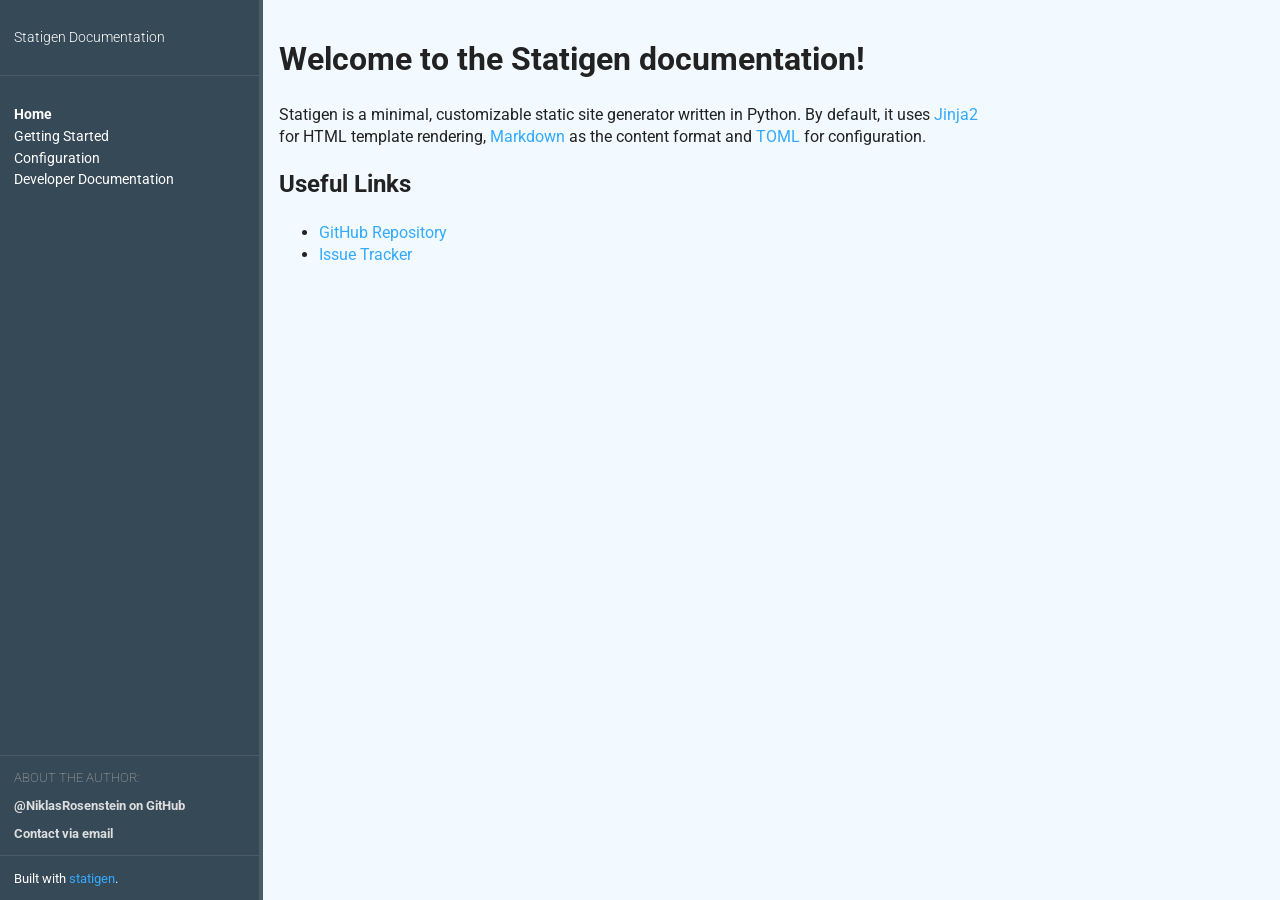
==== index.html @ b5ecdfa7 "inital commit" ====
<!DOCTYPE html>
<html>
  <head>
    <meta charset="utf8">
    <title>Home</title>
    <link href="static/style.css" rel="stylesheet">
  </head>
  <body>
    
    <div class="sidebar">
      <div class="title">
        <p><a href="index.html">Statigen Documentation</a></p>
      </div>
      <hr/>
      <div class="toc">
        
    <ul>
      
      <li><a class="active" href="index.html">Home</a></li>
      
    <ul>
      
    </ul>
    
      
      <li><a class="" href="getting-started.html">Getting Started</a></li>
      
    <ul>
      
    </ul>
    
      
      <li><a class="" href="config.html">Configuration</a></li>
      
    <ul>
      
    </ul>
    
      
      <li><a class="" href="developer.html">Developer Documentation</a></li>
      
    <ul>
      
    </ul>
    
      
    </ul>
    
      </div>
      
        <hr/>
        <div class="author">
          <p class="subtitle">About the author:</p>
          
          <a href="https://github.com/NiklasRosenstein">@NiklasRosenstein on GitHub</a>
          
          
          <a href="mailto:rosensteinniklas@gmail.com">Contact via email</a>
          
        </div>
      
      <hr/>
      <div class="statigen-notice">Built with <a href="https://github.com/NiklasRosenstein/statigen">statigen</a>.</div>
    </div>
    <div class="content">
      <div class="content-inner">
        
        <h1>Welcome to the Statigen documentation!</h1>
<p>Statigen is a minimal, customizable static site generator written in Python.
By default, it uses <a href="http://jinja.pocoo.org/">Jinja2</a> for HTML template rendering, <a href="https://daringfireball.net/projects/markdown/">Markdown</a> as the
content format and <a href="https://github.com/toml-lang/toml">TOML</a> for configuration.</p>
<h2>Useful Links</h2>
<ul>
<li><a href="https://github.com/NiklasRosenstein/statigen">GitHub Repository</a></li>
<li><a href="https://github.com/NiklasRosenstein/statigen/issues">Issue Tracker</a></li>
</ul>
      </div>
    </div>
  </body>
</html>
---- static/style.css ----
@import url('https://fonts.googleapis.com/css?family=Roboto:300,400,700');

html {
  display: flex;
  flex-direction: column;
  font-family: "Roboto";
  min-height: 100%;
}
body {
  margin: 0;
  padding: 0;
  flex: 1;
}
body {
  display: flex;
}
a {
  color: #3af;
  text-decoration: none;
}
table {
  border-collapse: collapse;
}
table th {
  color: #444;
  background-color: white;
}
table tr {
  background-color: #f8f8f8;
}
table tr:nth-child(odd) {
  background-color: #efefef;
}
table th, table td {
  padding: 0.2em 1em;
  border: 1px solid gray;
}

.sidebar {
  display: flex;
  flex-direction: column;
  width: 230px;
  padding: 1em;
  background-color: #364957;
  color: white;
  font-size: 90%;
}
.sidebar .title a {
  font-weight: 300;
  color: inherit;
}
.toc {
  flex: 1;
}
.toc a {
  color: inherit;
  line-height: 1.5;
}
.toc > ul {
  padding-left: 0;
}
.toc ul ul {
  padding-left: 1em;
}
.toc ul ul li {
  color: #ccc;
  font-weight: 300;
}
.toc ul li {
  list-style: none;
}
.toc ul li a.active {
  font-weight: bold;
}
.sidebar .statigen-notice {
  font-size: 90%;
}
.sidebar .statigen-notice a {
  color: #3af;
}
.sidebar hr {
  margin: 1em -1em;
  display: block;
  border: none;
  border-top: 1px solid rgba(255, 255, 255, .1);
}
.sidebar .author {
  font-size: 90%;
}
.sidebar .author .subtitle {
  margin-top: 0;
  color: #999;
  font-weight: 200;
  text-transform: uppercase;
}
.sidebar .author > a {
  display: block;
  margin-top: 1em;
  color: #ddd;
  font-weight: bold;
}
.content {
  flex: 1;
  background-color: #f2faff;
  padding: 1em;
  color: #222;
  line-height: 1.4;
  border-left: 4px solid #4a5c68;
}
.content-inner {
  max-width: 700px;
}
.content p > code, .content li > code, .content td > code, .content th > code {
  background-color: #deeffc;
  padding: 0.2em;
}
.content pre {
  color: white;
  background-color: #364957;
  padding: 1em;
  border-top: 3px solid #3af;
  border-radius: 0 0 5px 5px;
}
.content blockquote {
  border-left: 3px solid #3af;
  margin: 0;
  padding: 1px 0em 1px 1em;
  background-color: #d7eeff;
  display: block;
  border-radius: 0px 5px 5px 0;
}
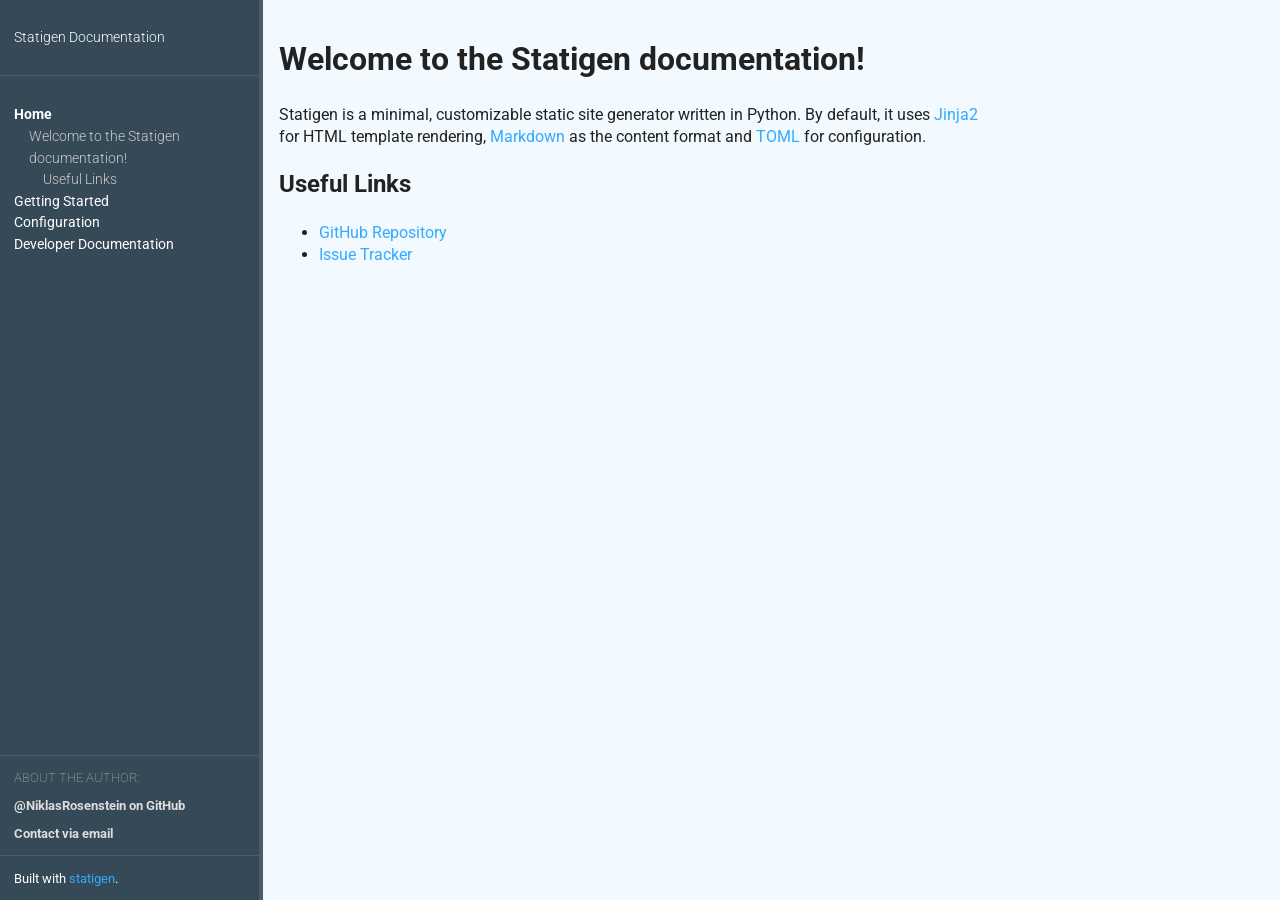
==== commit 1991d98f: "update" ====
--- a/index.html
+++ b/index.html
@@ -4,10 +4,12 @@
     <meta charset="utf8">
     <title>Home</title>
     <link href="static/style.css" rel="stylesheet">
+    <link href="static/pygments.css" rel="stylesheet">
   </head>
   <body>
     
     <div class="sidebar">
+      
       <div class="title">
         <p><a href="index.html">Statigen Documentation</a></p>
       </div>
@@ -18,12 +20,16 @@
       
       <li><a class="active" href="index.html">Home</a></li>
       
+        <div class="toc"><ul><li><a href="#Welcome-to-the-Statigen-documentation">Welcome to the Statigen documentation!</a><ul><li><a href="#Useful-Links">Useful Links</a></li></ul></li></ul></div>
+      
+      
     <ul>
       
     </ul>
     
       
       <li><a class="" href="getting-started.html">Getting Started</a></li>
+      
       
     <ul>
       
@@ -32,12 +38,14 @@
       
       <li><a class="" href="config.html">Configuration</a></li>
       
+      
     <ul>
       
     </ul>
     
       
       <li><a class="" href="developer.html">Developer Documentation</a></li>
+      
       
     <ul>
       
@@ -65,15 +73,15 @@
     <div class="content">
       <div class="content-inner">
         
-        <h1>Welcome to the Statigen documentation!</h1>
+        <h1 id="Welcome-to-the-Statigen-documentation">Welcome to the Statigen documentation!</h1>
 <p>Statigen is a minimal, customizable static site generator written in Python.
 By default, it uses <a href="http://jinja.pocoo.org/">Jinja2</a> for HTML template rendering, <a href="https://daringfireball.net/projects/markdown/">Markdown</a> as the
-content format and <a href="https://github.com/toml-lang/toml">TOML</a> for configuration.</p>
-<h2>Useful Links</h2>
+content format and <a href="https://github.com/toml-lang/toml">TOML</a> for configuration.</p><h2 id="Useful-Links">Useful Links</h2>
 <ul>
-<li><a href="https://github.com/NiklasRosenstein/statigen">GitHub Repository</a></li>
-<li><a href="https://github.com/NiklasRosenstein/statigen/issues">Issue Tracker</a></li>
-</ul>
+<li><a href="https://github.com/NiklasRosenstein/statigen">GitHub Repository</a>
+</li>
+<li><a href="https://github.com/NiklasRosenstein/statigen/issues">Issue Tracker</a>
+</li></ul>
       </div>
     </div>
   </body>
--- a/static/style.css
+++ b/static/style.css
@@ -21,7 +21,7 @@
 table {
   border-collapse: collapse;
 }
-table th {
+table th, thead td {
   color: #444;
   background-color: white;
 }
@@ -115,7 +115,7 @@
   padding: 0.2em;
 }
 .content pre {
-  color: white;
+  color: #deeaed;
   background-color: #364957;
   padding: 1em;
   border-top: 3px solid #3af;
@@ -128,4 +128,25 @@
   background-color: #d7eeff;
   display: block;
   border-radius: 0px 5px 5px 0;
-}+}
+.content .admonition {
+  background-color: #364957;
+  padding: .5em;
+  border-top: 3px solid #3af;
+  margin-top: 1em;
+  margin-bottom: 1em;
+  color: white;
+  border-radius: 0 0 5px 5px;
+}
+.content .admonition .admonition-title {
+  font-weight: bold;
+}
+.content .admonition code {
+  background-color: rgba(255, 255, 255, 0.1);
+}
+.content .admonition.warn {
+  border-color: #ad0a0a;
+}
+.content .admonition.todo {
+  border-color: #cc8c1c;
+}
--- a/static/pygments.css
+++ b/static/pygments.css
@@ -0,0 +1,60 @@
+.hll { background-color: #ffffcc }
+.c { color: #95a5a6 } /* Comment */
+.err { color: #a61717 } /* Error */
+.k { color: #728E00 } /* Keyword */
+.n { color: #deeaed } /* Name */
+.o { color: #728E00 } /* Operator */
+.ch { color: #95a5a6 } /* Comment.Hashbang */
+.cm { color: #95a5a6 } /* Comment.Multiline */
+.cp { color: #728E00 } /* Comment.Preproc */
+.cpf { color: #95a5a6 } /* Comment.PreprocFile */
+.c1 { color: #95a5a6 } /* Comment.Single */
+.cs { color: #95a5a6 } /* Comment.Special */
+.kc { color: #00979D } /* Keyword.Constant */
+.kd { color: #728E00 } /* Keyword.Declaration */
+.kn { color: #728E00 } /* Keyword.Namespace */
+.kp { color: #00979D } /* Keyword.Pseudo */
+.kr { color: #00979D } /* Keyword.Reserved */
+.kt { color: #00979D } /* Keyword.Type */
+.m { color: #8A7B52 } /* Literal.Number */
+.s { color: #7F8C8D } /* Literal.String */
+.na { color: #deeaed } /* Name.Attribute */
+.nb { color: #728E00 } /* Name.Builtin */
+.nc { color: #deeaed } /* Name.Class */
+.no { color: #deeaed } /* Name.Constant */
+.nd { color: #deeaed } /* Name.Decorator */
+.ni { color: #deeaed } /* Name.Entity */
+.ne { color: #deeaed } /* Name.Exception */
+.nf { color: #D35400 } /* Name.Function */
+.nl { color: #deeaed } /* Name.Label */
+.nn { color: #deeaed } /* Name.Namespace */
+.nx { color: #728E00 } /* Name.Other */
+.py { color: #deeaed } /* Name.Property */
+.nt { color: #deeaed } /* Name.Tag */
+.nv { color: #deeaed } /* Name.Variable */
+.ow { color: #728E00 } /* Operator.Word */
+.mb { color: #8A7B52 } /* Literal.Number.Bin */
+.mf { color: #8A7B52 } /* Literal.Number.Float */
+.mh { color: #8A7B52 } /* Literal.Number.Hex */
+.mi { color: #8A7B52 } /* Literal.Number.Integer */
+.mo { color: #8A7B52 } /* Literal.Number.Oct */
+.sa { color: #7F8C8D } /* Literal.String.Affix */
+.sb { color: #7F8C8D } /* Literal.String.Backtick */
+.sc { color: #7F8C8D } /* Literal.String.Char */
+.dl { color: #7F8C8D } /* Literal.String.Delimiter */
+.sd { color: #7F8C8D } /* Literal.String.Doc */
+.s2 { color: #7F8C8D } /* Literal.String.Double */
+.se { color: #7F8C8D } /* Literal.String.Escape */
+.sh { color: #7F8C8D } /* Literal.String.Heredoc */
+.si { color: #7F8C8D } /* Literal.String.Interpol */
+.sx { color: #7F8C8D } /* Literal.String.Other */
+.sr { color: #7F8C8D } /* Literal.String.Regex */
+.s1 { color: #7F8C8D } /* Literal.String.Single */
+.ss { color: #7F8C8D } /* Literal.String.Symbol */
+.bp { color: #728E00 } /* Name.Builtin.Pseudo */
+.fm { color: #D35400 } /* Name.Function.Magic */
+.vc { color: #deeaed } /* Name.Variable.Class */
+.vg { color: #deeaed } /* Name.Variable.Global */
+.vi { color: #deeaed } /* Name.Variable.Instance */
+.vm { color: #deeaed } /* Name.Variable.Magic */
+.il { color: #8A7B52 } /* Literal.Number.Integer.Long */
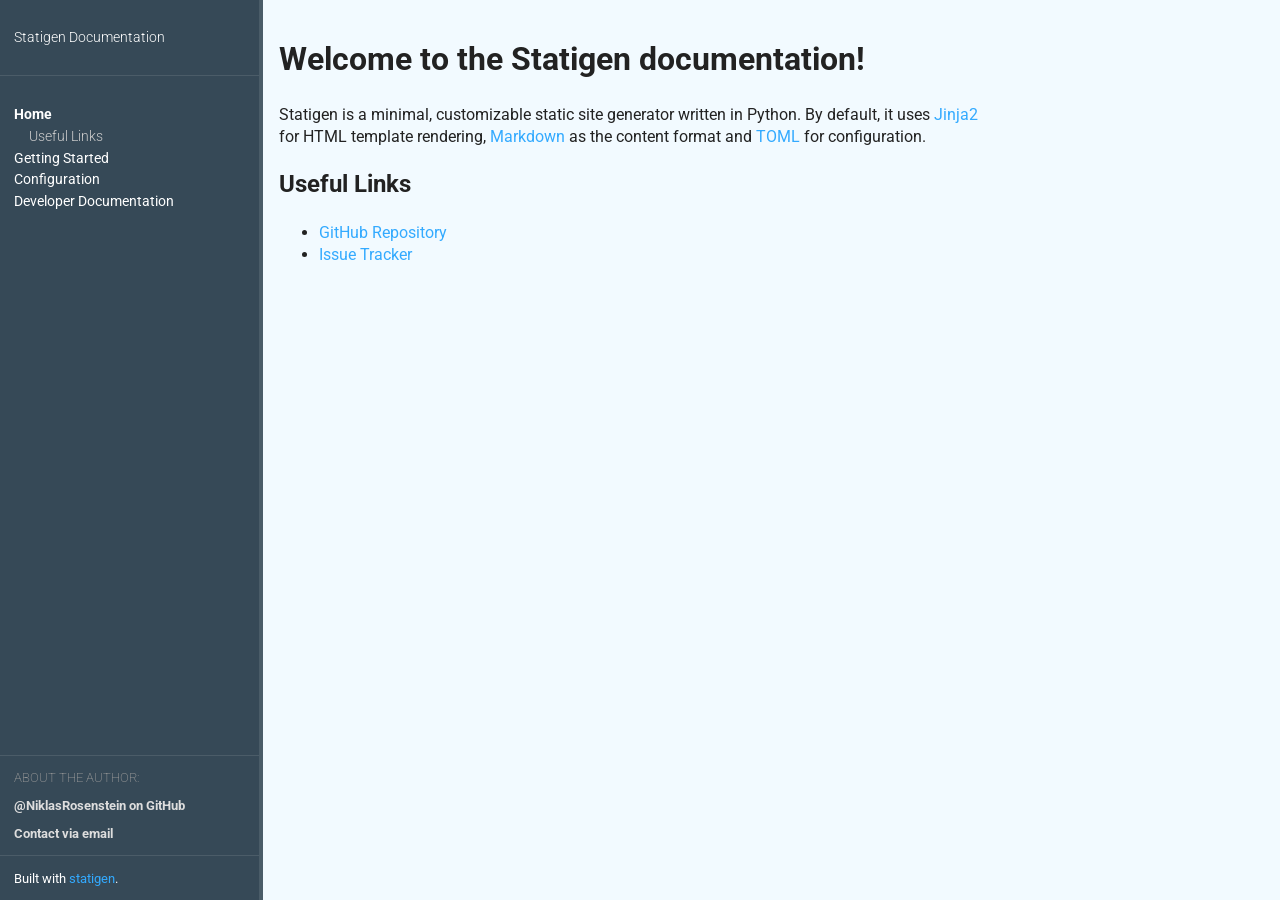
==== commit 56764f3c: "update" ====
--- a/index.html
+++ b/index.html
@@ -20,7 +20,7 @@
       
       <li><a class="active" href="index.html">Home</a></li>
       
-        <div class="toc"><ul><li><a href="#Welcome-to-the-Statigen-documentation">Welcome to the Statigen documentation!</a><ul><li><a href="#Useful-Links">Useful Links</a></li></ul></li></ul></div>
+        <div class="toc"><ul><li><a href="#Useful-Links">Useful Links</a></li></ul></div>
       
       
     <ul>
